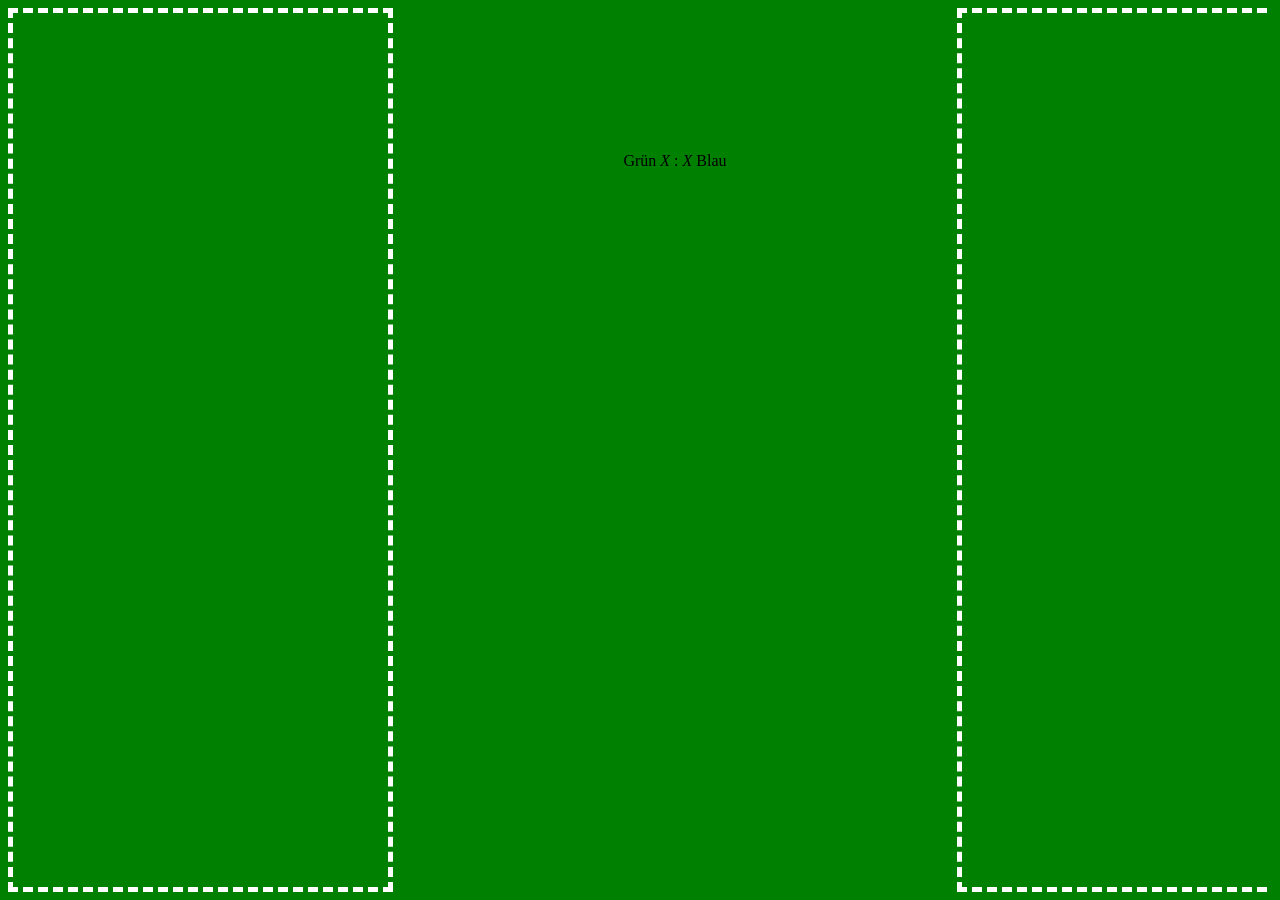
==== source/dashboard.html @ ad75d968 "finished interface (g + b) starting with dashboard" ====
<!DOCTYPE html>
<html lang="en">

<head>
	<meta charset="UTF-8">
	<meta name="viewport" content="width=device-width, initial-scale=1.0">
	<title>Strategiespiel 2026 - Dashboard</title>

	<link rel="icon" href="data:,">

	<style>
		html {
			overflow: hidden;
			scrollbar-width: none;
		}

		body {
			height: calc(100vh - 16px);
			width: calc(100vw - 16px);

			display: flex;
			align-items: center;

			gap: 32px;

			overflow: hidden;

			background-color: green;
		}

		body>aside {
			flex: 0 1 25%;

			min-width: 375px;
			height: calc(100% - 10px);

			cursor: pointer;

			transition: flex 300ms ease, width 300ms ease, opacity 300ms ease;

			border: 5px dashed white;
		}

		body>article {
			display: grid;
			justify-items: center;
			align-items: center;

			flex: 1 1 50%;

			min-width: 500px;
			height: 100%;

			cursor: pointer;

			transition: flex 300ms ease, width 300ms ease;
		}

		body.focus-left #right {
			display: none;
		}

		body.focus-left #left {
			flex: 1 1 50%;
		}

		body.focus-left #center {
			flex: 1 1 50%;
		}

		body.focus-right #left {
			display: none;
		}

		body.focus-right #right {
			flex: 1 1 50%;
		}

		body.focus-right #center {
			flex: 1 1 50%;
		}

		body>aside>div {
			height: 100%;

			display: grid;
			justify-content: space-around;
			align-content: space-around;


			grid-template-columns: repeat(auto-fill, minmax(120px, 1fr));
			grid-auto-rows: minmax(80px, auto);
			justify-items: center;
			align-items: center;
		}

		body>article>section {
			width: 100%;

			background-image: url(../assets/pitch.jpg);
			background-position: center;
			background-size: contain;
			background-repeat: no-repeat;
		}

		body.focus-right>article>section {
			width: 200%;
			translate: -25%;
		}

		body.focus-left>article>section {
			width: 200%;
			translate: 25%;
		}

		body>article>section>div {
			display: none;
		}
	</style>


	<style>
		.player {
			height: 70px;
			width: 75px;

			margin: 2px;
			border: 2px solid black;

			display: grid;

			align-content: space-evenly;
			justify-items: center;
			text-align: center;


			overflow: hidden;
			font-size: 13px;
		}

		.player.yellow {
			border-color: yellow;
			background-color: lightyellow;
		}

		.player.red {
			border-color: red;
			background-color: lightcoral;
		}
	</style>
</head>


<body id="body">
	<aside id="left">
		<div id="container-green-bench"></div>
	</aside>

	<article id="center">
		<header>
			Grün
			<span id="span-green-goals"><i>X</i></span>
			:
			<span id=""><i>X</i></span>
			Blau
		</header>

		<section>
			<!-- Grün -->
			<div id="container-green-goalkeeper"></div>
			<div id="container-green-defenders"></div>
			<div id="container-green-midfielders"></div>
			<div id="container-green-strikers"></div>

			<!-- Blau -->
			<div id="container-blue-strikers"></div>
			<div id="container-blue-midfielders"></div>
			<div id="container-blue-defenders"></div>
			<div id="container-blue-goalkeeper"></div>
		</section>

		<footer>
			<div class="progress-bar-border">
				<div class="progress-bar-fill-in"></div>
			</div>
		</footer>
	</article>

	<aside id="right">
		<div id="container-blue-bench"></div>
	</aside>
</body>

<script>
	const spanGreenGoals = document.getElementById("span-green-goals");
	const spanBlueGoals = document.getElementById("spgoals");

	const containerGreenBench = document.getElementById("container-green-bench");
	const containerGreenGoalkeeper = document.getElementById("container-green-goalkeeper");
	const containerGreenDefenders = document.getElementById("container-green-defenders");
	const containerGreenMidfielders = document.getElementById("container-green-midfielders");
	const containerGreenStrikers = document.getElementById("container-green-strikers");

	const containerBlueBench = document.getElementById("container-blue-bench");
	const containerBlueGoalkeeper = document.getElementById("container-blue-goalkeeper");
	const containerBlueDefenders = document.getElementById("container-blue-defenders");
	const containerBlueMidfielders = document.getElementById("container-blue-midfielders");
	const containerBlueStrikers = document.getElementById("container-blue-strikers");
</script>

<script>
	async function fetchPlayers() {
		const resp = await fetch("/api/players");

		if (resp.status == 200) {
			const data = await resp.json("players");
			return data.players;
		} else {
			alert(`Packet to ${resp.url} failed with status: ${resp.status} ${resp.statusText}`);
		}
	}

	async function update() {
		let players = await fetchPlayers();

		resetDOM();

		if (players == undefined)
			return;

		players.forEach(player => {
			let playerCard = createPlayerCard(player);

			if (player.team == "blau") {
				switch (player.role) {
					case "BENCH":
						containerBlueBench.insertBefore(playerCard, containerBlueBench.childNodes[player.position]);
						break;
					case "GOALKEEPER":
						containerBlueGoalkeeper.insertBefore(playerCard, containerBlueGoalkeeper.childNodes[player.position]);
						break;
					case "DEFENDERS":
						containerBlueDefenders.insertBefore(playerCard, containerBlueDefenders.childNodes[player.position]);
						break;
					case "MIDFIELDERS":
						containerBlueMidfielders.insertBefore(playerCard, containerBlueMidfielders.childNodes[player.position]);
						break;
					case "STRIKERS":
						containerBlueStrikers.insertBefore(playerCard, containerBlueStrikers.childNodes[player.position]);
						break;

					default:
						alert(`Player ${player.name} with role ${player.role} could not be sorted correctly.`);
						break;
				}
			} else if (player.team == "grün") {
				switch (player.role) {
					case "BENCH":
						containerGreenBench.insertBefore(playerCard, containerGreenBench.childNodes[player.position]);
						break;
					case "GOALKEEPER":
						containerGreenGoalkeeper.insertBefore(playerCard, containerGreenGoalkeeper.childNodes[player.position]);
						break;
					case "DEFENDERS":
						containerGreenDefenders.insertBefore(playerCard, containerGreenDefenders.childNodes[player.position]);
						break;
					case "MIDFIELDERS":
						containerGreenMidfielders.insertBefore(playerCard, containerGreenMidfielders.childNodes[player.position]);
						break;
					case "STRIKERS":
						containerGreenStrikers.insertBefore(playerCard, containerGreenStrikers.childNodes[player.position]);
						break;

					default:
						alert(`Player ${player.name} with role ${player.role} could not be sorted correctly.`);
						break;
				}
			} else {
				alert(`Player ${player.name} with role ${player.role} could not be sorted correctly.`)
			}
		});
	}

	window.onload = (() => {
		update();
		setInterval(update, 15000);
	})();
</script>

<script>
	function createPlayerCard(player) {
		let card = document.createElement("div");
		let name = document.createElement("span");
		let timer = document.createElement("span");

		card.id = player.id
		name.innerText = player.name;
		timer.style = "display: none;";
		timer.innerText =
			`${Math.floor(player.punishment_time / 60)}m ` +
			`${Math.floor(player.punishment_time % 60)}s`;

		card.classList.add("player");

		if (player.punishment_time > 0) {
			if (player.punishment == "RED" || player.punishment == "DOUBLE")
				card.classList.add("red");
			else if (player.punishment == "YELLOW")
				card.classList.add("yellow");

			timer.style = "display: block;";
		}

		card.appendChild(name);
		card.appendChild(timer);

		return card;
	}

	function resetDOM() {
		containerGreenBench.innerHTML = "";
		containerGreenGoalkeeper.innerHTML = "";
		containerGreenDefenders.innerHTML = "";
		containerGreenMidfielders.innerHTML = "";
		containerGreenStrikers.innerHTML = "";
		containerBlueBench.innerHTML = "";
		containerBlueGoalkeeper.innerHTML = "";
		containerBlueDefenders.innerHTML = "";
		containerBlueMidfielders.innerHTML = "";
		containerBlueStrikers.innerHTML = "";
	}
</script>

<script>
	const body = document.getElementById("body");

	const left = document.getElementById("left");
	const right = document.getElementById("right");
	const center = document.getElementById("center");

	left.addEventListener("click", () => {
		body.classList.remove("focus-right");
		body.classList.add("focus-left");
	});

	center.addEventListener("click", () => {
		body.classList.remove("focus-right");
		body.classList.remove("focus-left");
	})

	right.addEventListener("click", () => {
		body.classList.remove("focus-left");
		body.classList.add("focus-right");
	});
</script>

</html>
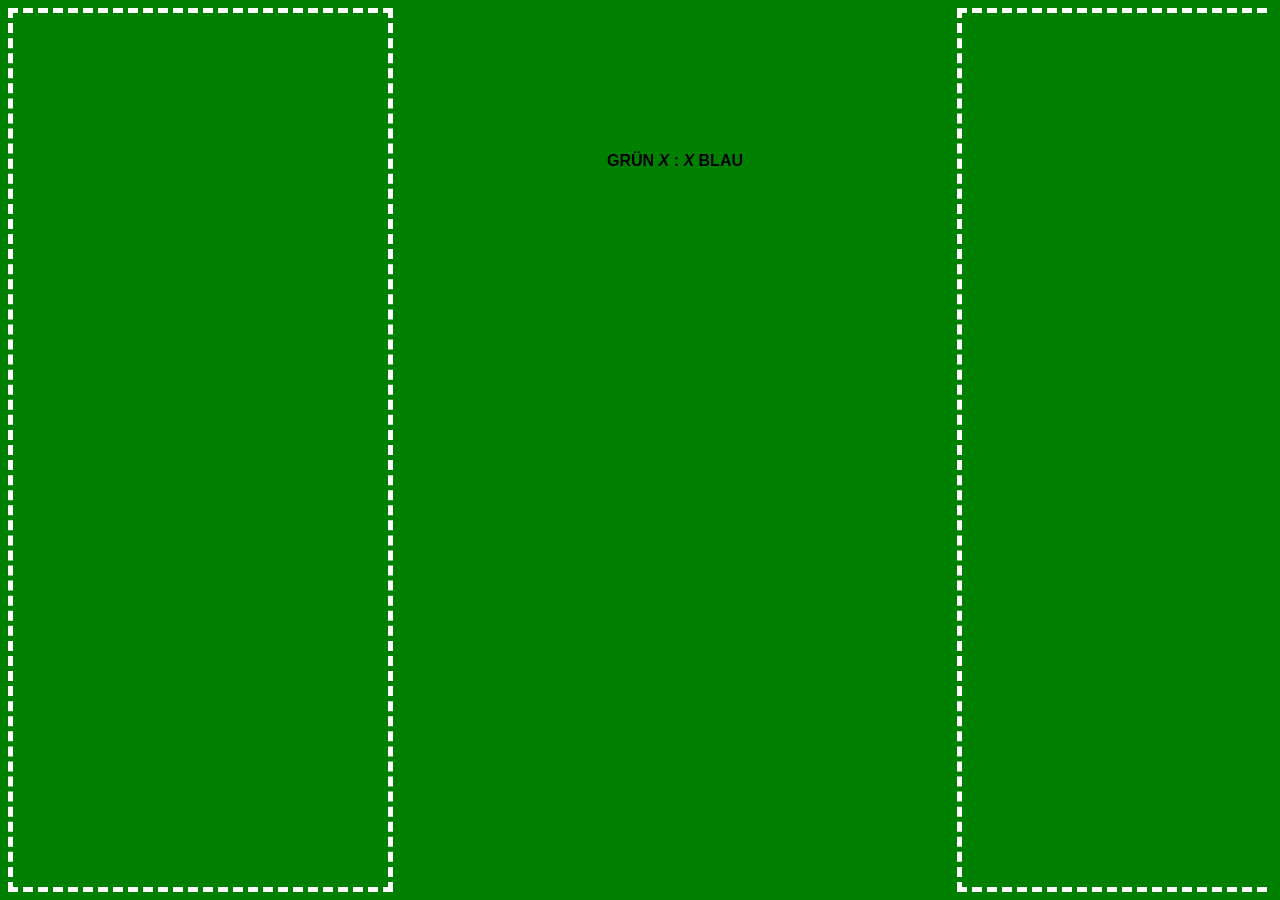
==== commit 014394b7: "patch interfaces" ====
--- a/source/dashboard.html
+++ b/source/dashboard.html
@@ -26,6 +26,9 @@
 			overflow: hidden;
 
 			background-color: green;
+
+			font-family: Arial, Helvetica, sans-serif;
+			font-weight: 700;
 		}
 
 		body>aside {
@@ -158,11 +161,11 @@
 
 	<article id="center">
 		<header>
-			Grün
+			GRÜN
 			<span id="span-green-goals"><i>X</i></span>
 			:
 			<span id=""><i>X</i></span>
-			Blau
+			BLAU
 		</header>
 
 		<section>
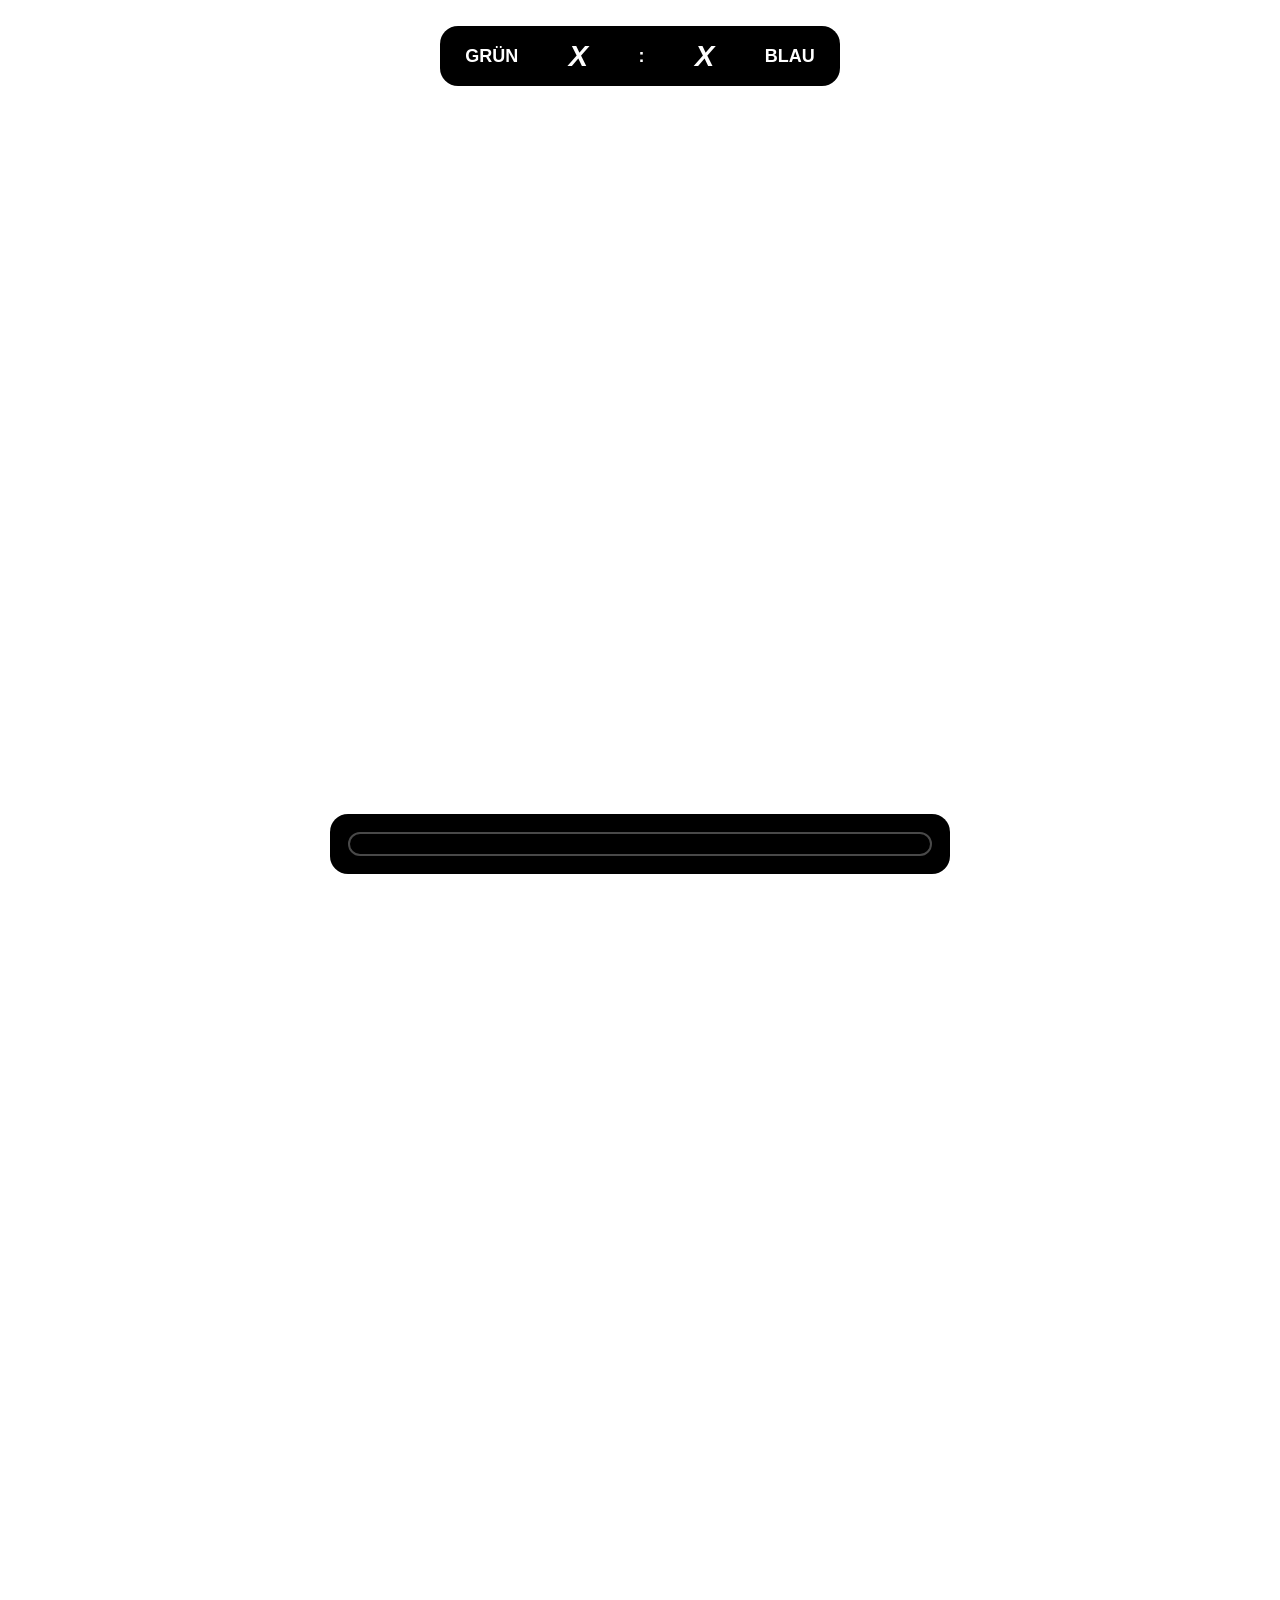
==== commit cd19b5a4: "dashboard: bench and primary interfaces are done" ====
--- a/source/dashboard.html
+++ b/source/dashboard.html
@@ -15,8 +15,12 @@
 		}
 
 		body {
-			height: calc(100vh - 16px);
-			width: calc(100vw - 16px);
+			position: relative;
+
+			height: 100vh;
+			width: 100vw;
+
+			margin: 0;
 
 			display: flex;
 			align-items: center;
@@ -25,80 +29,125 @@
 
 			overflow: hidden;
 
-			background-color: green;
-
 			font-family: Arial, Helvetica, sans-serif;
-			font-weight: 700;
+			font-size: 13px;
+		}
+
+		body::after {
+			content: "";
+			position: absolute;
+			top: -250%;
+			left: -250%;
+			z-index: -2;
+
+			background-image: url(../assets/background.png);
+			background-size: 100px;
+
+			transform: rotate(25deg);
+
+			width: 500%;
+			height: 500%;
 		}
 
 		body>aside {
-			flex: 0 1 25%;
-
-			min-width: 375px;
+			flex: 0 1 300px;
+
+			min-width: fit-content;
 			height: calc(100% - 10px);
 
 			cursor: pointer;
 
 			transition: flex 300ms ease, width 300ms ease, opacity 300ms ease;
-
-			border: 5px dashed white;
+		}
+
+		body>aside#left {
+			display: flex;
+			justify-content: end;
+			align-items: center;
+		}
+
+		body>aside#right {
+			display: flex;
+			justify-content: start;
+			align-items: center;
+		}
+
+		body.focus-left>aside#right {
+			display: none;
+		}
+
+		body.focus-left>aside#left {
+			flex: 1 1 50%;
+		}
+
+		body.focus-left>aside#center {
+			flex: 1 1 50%;
+		}
+
+		body.focus-right>aside#left {
+			display: none;
+		}
+
+		body.focus-right>aside#right {
+			flex: 1 1 50%;
+		}
+
+		body.focus-right>aside#center {
+			flex: 1 1 50%;
+		}
+
+		body>aside>div {
+			width: 230px;
+
+			padding: 2px;
+			padding-left: 4px;
+			padding-right: 4px;
+			border-radius: 10px;
+
+			background: url(../assets/border.png);
+			background-size: 500px;
+			background-position: center;
 		}
 
 		body>article {
 			display: grid;
 			justify-items: center;
-			align-items: center;
 
 			flex: 1 1 50%;
 
 			min-width: 500px;
+			height: calc(100% - 26px - 26px);
+
+			padding-top: 26px;
+			padding-bottom: 26px;
+
+			cursor: pointer;
+
+			transition: flex 300ms ease, width 300ms ease;
+		}
+
+		body>article>div {
+			display: grid;
+			justify-items: center;
+			align-content: space-between;
+
 			height: 100%;
-
-			cursor: pointer;
-
-			transition: flex 300ms ease, width 300ms ease;
-		}
-
-		body.focus-left #right {
-			display: none;
-		}
-
-		body.focus-left #left {
-			flex: 1 1 50%;
-		}
-
-		body.focus-left #center {
-			flex: 1 1 50%;
-		}
-
-		body.focus-right #left {
-			display: none;
-		}
-
-		body.focus-right #right {
-			flex: 1 1 50%;
-		}
-
-		body.focus-right #center {
-			flex: 1 1 50%;
-		}
-
-		body>aside>div {
-			height: 100%;
-
-			display: grid;
-			justify-content: space-around;
-			align-content: space-around;
-
-
-			grid-template-columns: repeat(auto-fill, minmax(120px, 1fr));
-			grid-auto-rows: minmax(80px, auto);
-			justify-items: center;
-			align-items: center;
-		}
-
-		body>article>section {
 			width: 100%;
+		}
+
+		body.focus-right>article>div {
+			width: 200%;
+			translate: -25%;
+		}
+
+		body.focus-left>article>div {
+			width: 200%;
+			translate: 25%;
+		}
+
+		body>article>div>section {
+			width: 100%;
+			height: calc(100vh - 240px);
 
 			background-image: url(../assets/pitch.jpg);
 			background-position: center;
@@ -106,24 +155,13 @@
 			background-repeat: no-repeat;
 		}
 
-		body.focus-right>article>section {
-			width: 200%;
-			translate: -25%;
-		}
-
-		body.focus-left>article>section {
-			width: 200%;
-			translate: 25%;
-		}
-
-		body>article>section>div {
+		body>article>div>section>div {
 			display: none;
 		}
 	</style>
 
-
 	<style>
-		.player {
+		body>article>section>div>.player {
 			height: 70px;
 			width: 75px;
 
@@ -138,17 +176,194 @@
 
 
 			overflow: hidden;
-			font-size: 13px;
-		}
-
-		.player.yellow {
-			border-color: yellow;
-			background-color: lightyellow;
-		}
-
-		.player.red {
-			border-color: red;
-			background-color: lightcoral;
+			font-size: 10px;
+		}
+
+		body>aside>div>.player {
+			height: 36px;
+			width: 230px;
+
+			margin-top: 2px;
+			margin-bottom: 2px;
+
+			border-radius: 8px;
+
+			color: white;
+			background-color: black;
+
+			display: inline-flex;
+			justify-content: space-between;
+			align-items: center;
+		}
+
+		/* body>aside#left>div>.player {
+			background-color: #1f8e4b;
+		}
+
+		body>aside#right>div>.player {
+			background-color: #403dbc;
+		} */
+
+		body>aside>div>.player>span {
+			margin-left: 20px;
+			margin-right: 20px;
+
+			font-weight: 700;
+		}
+
+		body>aside>div>.player>span>b {
+			border-radius: 5px;
+			height: 19px;
+			width: 22px;
+			display: inline-block;
+			text-align: center;
+			margin-right: 12px;
+		}
+
+		body>aside#left>div>.player>span>b {
+			background-color: #3c993c;
+		}
+
+		body>aside#right>div>.player>span>b {
+			background-color: #2c2ca6;
+		}
+	</style>
+
+	<style>
+		header {
+			position: relative;
+
+			min-width: 400px;
+			width: 50%;
+			height: 60px;
+
+			border-radius: 18px;
+
+			display: flex;
+			justify-content: space-evenly;
+			align-items: center;
+
+			color: white;
+			background-color: black;
+
+			font-size: 18px;
+			font-weight: 900;
+		}
+
+		header::before {
+			content: "";
+			position: absolute;
+			z-index: -1;
+
+			height: 100%;
+			width: 100%;
+
+			padding: 4px;
+			border-radius: 22px;
+
+			background: url(../assets/border.png);
+			background-position-x: 0%;
+			background-position-y: 0%;
+			background-size: auto;
+			background-size: 408px;
+			background-position-x: 0px;
+			background-position-y: 482px;
+		}
+
+		header>span {
+			height: 145%;
+			width: 70px;
+			border-radius: 22px;
+			display: flex;
+			justify-content: center;
+			align-items: center;
+			font-size: 29px;
+		}
+
+		header>span:first-child {
+			background-image: url(../assets/green.jfif);
+			background-position-x: -7px;
+			background-size: 180px;
+			background-position-y: -3px;
+		}
+
+		header>span:last-child {
+			background-image: url(../assets/blue.jfif);
+			background-position-x: -7px;
+			background-size: 180px;
+			background-position-y: -3px;
+		}
+
+		footer {
+			position: relative;
+
+			width: calc(100% - 8px);
+			height: 60px;
+
+			display: flex;
+			justify-content: space-evenly;
+			align-items: center;
+
+			border-radius: 18px;
+
+			background-color: black;
+			color: white;
+		}
+
+		footer::before {
+			content: "";
+			position: absolute;
+			z-index: -1;
+
+			height: 100%;
+			width: 100%;
+
+			padding: 4px;
+			border-radius: 22px;
+
+			background: url(../assets/border.png);
+			background-position-x: 0%;
+			background-position-y: 0%;
+			background-size: auto;
+			background-size: 100%;
+			background-position-x: 0px;
+			background-position-y: -100px;
+		}
+
+		footer>div {
+			height: calc(100% - 40px);
+			width: calc(100% - 40px);
+
+			border: 2px solid #494949;
+			border-radius: 20px;
+
+			background-image: url(../assets/blue.jfif);
+			background-position: start;
+			background-size: 120px;
+		}
+
+		footer>div>div {
+			height: 100%;
+			width: 50%;
+
+			border-radius: 10px;
+
+			background-image: url(../assets/green.jfif);
+			background-position: start;
+			background-size: 120px;
+
+			display: flex;
+			justify-content: end;
+
+			transition: width .5s ease-in-out;
+		}
+
+		footer>div>div>img {
+			position: relative;
+			top: -43px;
+			left: 39px;
+
+			height: 110px;
 		}
 	</style>
 </head>
@@ -160,33 +375,37 @@
 	</aside>
 
 	<article id="center">
-		<header>
-			GRÜN
-			<span id="span-green-goals"><i>X</i></span>
-			:
-			<span id=""><i>X</i></span>
-			BLAU
-		</header>
-
-		<section>
-			<!-- Grün -->
-			<div id="container-green-goalkeeper"></div>
-			<div id="container-green-defenders"></div>
-			<div id="container-green-midfielders"></div>
-			<div id="container-green-strikers"></div>
-
-			<!-- Blau -->
-			<div id="container-blue-strikers"></div>
-			<div id="container-blue-midfielders"></div>
-			<div id="container-blue-defenders"></div>
-			<div id="container-blue-goalkeeper"></div>
-		</section>
-
-		<footer>
-			<div class="progress-bar-border">
-				<div class="progress-bar-fill-in"></div>
-			</div>
-		</footer>
+		<div>
+			<header>
+				GRÜN
+				<span id="span-green-goals"><i>X</i></span>
+				:
+				<span id=""><i>X</i></span>
+				BLAU
+			</header>
+
+			<section>
+				<!-- Grün -->
+				<div id="container-green-goalkeeper"></div>
+				<div id="container-green-defenders"></div>
+				<div id="container-green-midfielders"></div>
+				<div id="container-green-strikers"></div>
+
+				<!-- Blau -->
+				<div id="container-blue-strikers"></div>
+				<div id="container-blue-midfielders"></div>
+				<div id="container-blue-defenders"></div>
+				<div id="container-blue-goalkeeper"></div>
+			</section>
+
+			<footer>
+				<div class="progress-bar-border">
+					<div class="progress-bar-fill-in">
+						<img src="../assets/football.png" alt="">
+					</div>
+				</div>
+			</footer>
+		</div>
 	</article>
 
 	<aside id="right">
@@ -286,7 +505,7 @@
 
 	window.onload = (() => {
 		update();
-		setInterval(update, 15000);
+		// setInterval(update, 15000);
 	})();
 </script>
 
@@ -294,14 +513,12 @@
 	function createPlayerCard(player) {
 		let card = document.createElement("div");
 		let name = document.createElement("span");
-		let timer = document.createElement("span");
+		let fatigue = document.createElement("span");
+
+		name.appendChild(fatigue)
 
 		card.id = player.id
-		name.innerText = player.name;
-		timer.style = "display: none;";
-		timer.innerText =
-			`${Math.floor(player.punishment_time / 60)}m ` +
-			`${Math.floor(player.punishment_time % 60)}s`;
+		name.innerHTML = `<b>${Math.floor(Math.min(100 - player.fatigue, 99))}</b>${player.name.toUpperCase()}`;
 
 		card.classList.add("player");
 
@@ -311,11 +528,10 @@
 			else if (player.punishment == "YELLOW")
 				card.classList.add("yellow");
 
-			timer.style = "display: block;";
+			fatigue.style = "display: block;";
 		}
 
 		card.appendChild(name);
-		card.appendChild(timer);
 
 		return card;
 	}
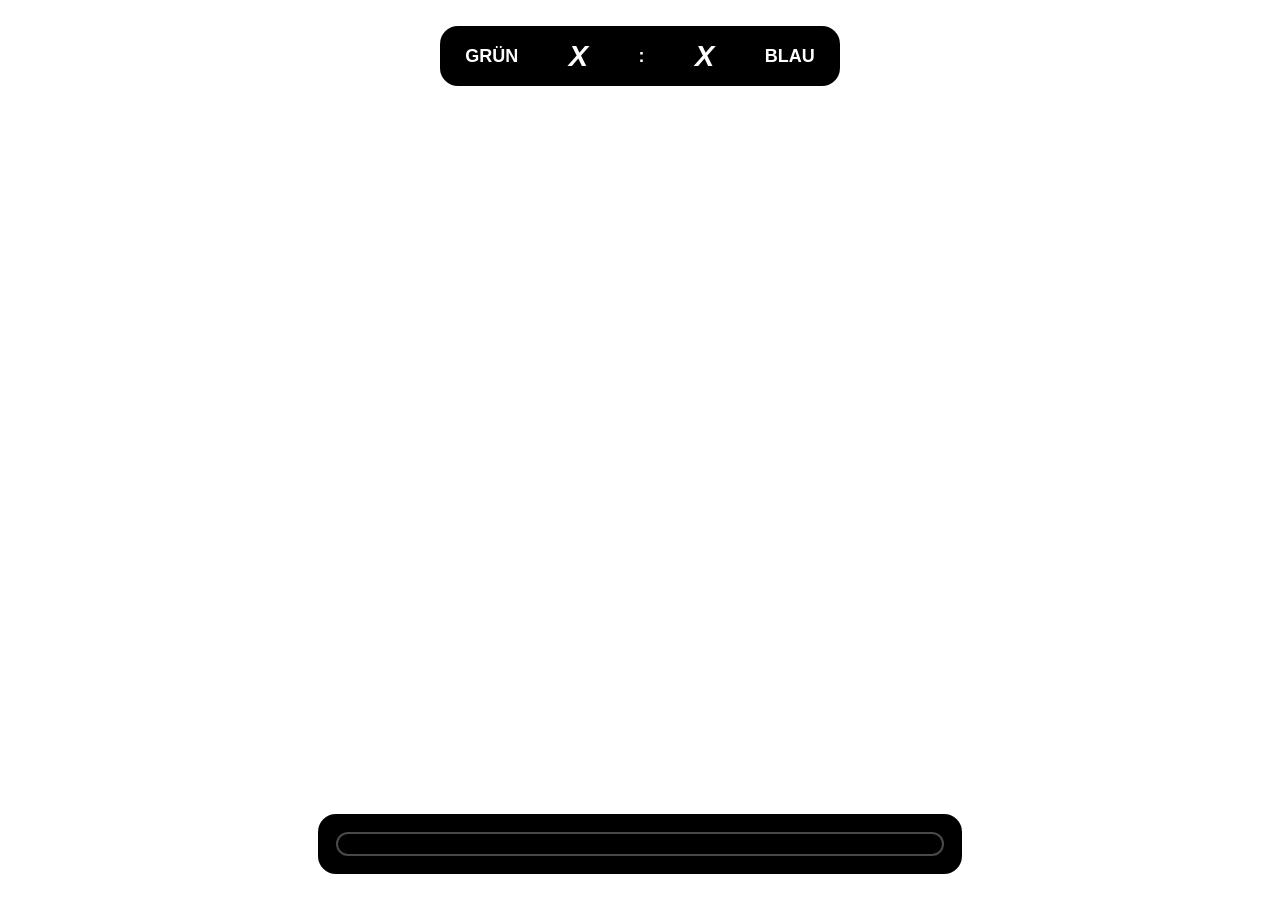
==== commit 053b5c07: "dashboard layout done" ====
--- a/source/dashboard.html
+++ b/source/dashboard.html
@@ -15,85 +15,66 @@
 		}
 
 		body {
-			position: relative;
+			position: absolute;
+			top: 0;
+			left: -50vw;
 
 			height: 100vh;
-			width: 100vw;
+			width: 200vw;
 
 			margin: 0;
 
 			display: flex;
+			justify-content: center;
 			align-items: center;
 
 			gap: 32px;
-
-			overflow: hidden;
 
 			font-family: Arial, Helvetica, sans-serif;
 			font-size: 13px;
+
+			overflow: hidden;
 		}
 
 		body::after {
 			content: "";
 			position: absolute;
-			top: -250%;
-			left: -250%;
+
 			z-index: -2;
 
 			background-image: url(../assets/background.png);
 			background-size: 100px;
 
-			transform: rotate(25deg);
-
-			width: 500%;
-			height: 500%;
+			/* transform: rotate(25deg); */
+
+			width: 100%;
+			height: 100%;
+		}
+
+		body.focus-left {
+			transform: translateX(50vw);
+		}
+
+		body.focus-right {
+			transform: translateX(-50vw);
 		}
 
 		body>aside {
-			flex: 0 1 300px;
-
 			min-width: fit-content;
 			height: calc(100% - 10px);
 
 			cursor: pointer;
 
-			transition: flex 300ms ease, width 300ms ease, opacity 300ms ease;
+			display: flex;
+			align-items: center;
 		}
 
 		body>aside#left {
-			display: flex;
 			justify-content: end;
-			align-items: center;
 		}
 
 		body>aside#right {
-			display: flex;
 			justify-content: start;
-			align-items: center;
-		}
-
-		body.focus-left>aside#right {
-			display: none;
-		}
-
-		body.focus-left>aside#left {
-			flex: 1 1 50%;
-		}
-
-		body.focus-left>aside#center {
-			flex: 1 1 50%;
-		}
-
-		body.focus-right>aside#left {
-			display: none;
-		}
-
-		body.focus-right>aside#right {
-			flex: 1 1 50%;
-		}
-
-		body.focus-right>aside#center {
-			flex: 1 1 50%;
 		}
 
 		body>aside>div {
@@ -113,17 +94,26 @@
 			display: grid;
 			justify-items: center;
 
-			flex: 1 1 50%;
-
-			min-width: 500px;
+			width: max(calc(min(50vw, calc((100vh - 260px) * 2600/1450)) + 12px), 500px);
 			height: calc(100% - 26px - 26px);
 
 			padding-top: 26px;
 			padding-bottom: 26px;
 
 			cursor: pointer;
-
-			transition: flex 300ms ease, width 300ms ease;
+		}
+
+
+		body.focus-left>article,
+		body.focus-right>article {
+			width: max(calc(min(100vw, calc((100vh - 260px) * 2600/1450)) + 12px), 500px);
+			height: calc(100% - 26px - 26px);
+		}
+
+		body.focus-left>article>div>section,
+		body.focus-right>article>div>section {
+			width: max(min(100vw, calc((100vh - 260px) * 2600/1450)), calc(500px - 12px));
+			height: max(min(calc(100vw * 1450/2600), calc(100vh - 260px)), calc(500px - 12px) * 1450/2600);
 		}
 
 		body>article>div {
@@ -135,32 +125,49 @@
 			width: 100%;
 		}
 
-		body.focus-right>article>div {
-			width: 200%;
-			translate: -25%;
-		}
-
-		body.focus-left>article>div {
-			width: 200%;
-			translate: 25%;
-		}
-
 		body>article>div>section {
-			width: 100%;
-			height: calc(100vh - 240px);
-
-			background-image: url(../assets/pitch.jpg);
+			position: relative;
+
+			width: max(min(50vw, calc((100vh - 260px) * 2600/1450)), calc(500px - 12px));
+			height: max(min(calc(50vw * 1450/2600), calc(100vh - 260px)), calc(500px - 12px) * 1450/2600);
+
+			background-image: url(../assets/pitch.png);
 			background-position: center;
 			background-size: contain;
 			background-repeat: no-repeat;
+
+			border-radius: 8px;
+
+			display: flex;
+			justify-content: space-between;
+		}
+
+		body>article>div>section::after {
+			content: "";
+			position: absolute;
+			top: -6px;
+			left: -6px;
+			z-index: -1;
+
+			padding: 6px;
+
+			height: 100%;
+			width: 100%;
+
+			border-radius: 11px;
+
+			background: url(../assets/border.png);
+			background-size: 100%;
+			background-position: center;
 		}
 
 		body>article>div>section>div {
-			display: none;
+			width: calc(100% / 8);
 		}
 	</style>
 
 	<style>
+		/* === SECTION === */
 		body>article>section>div>.player {
 			height: 70px;
 			width: 75px;
@@ -179,6 +186,7 @@
 			font-size: 10px;
 		}
 
+		/* === ASIDE === */
 		body>aside>div>.player {
 			height: 36px;
 			width: 230px;
@@ -195,14 +203,6 @@
 			justify-content: space-between;
 			align-items: center;
 		}
-
-		/* body>aside#left>div>.player {
-			background-color: #1f8e4b;
-		}
-
-		body>aside#right>div>.player {
-			background-color: #403dbc;
-		} */
 
 		body>aside>div>.player>span {
 			margin-left: 20px;
@@ -233,8 +233,7 @@
 		header {
 			position: relative;
 
-			min-width: 400px;
-			width: 50%;
+			width: 400px;
 			height: 60px;
 
 			border-radius: 18px;
@@ -262,9 +261,6 @@
 			border-radius: 22px;
 
 			background: url(../assets/border.png);
-			background-position-x: 0%;
-			background-position-y: 0%;
-			background-size: auto;
 			background-size: 408px;
 			background-position-x: 0px;
 			background-position-y: 482px;
@@ -283,15 +279,15 @@
 		header>span:first-child {
 			background-image: url(../assets/green.jfif);
 			background-position-x: -7px;
+			background-position-y: -3px;
 			background-size: 180px;
-			background-position-y: -3px;
 		}
 
 		header>span:last-child {
 			background-image: url(../assets/blue.jfif);
 			background-position-x: -7px;
+			background-position-y: -3px;
 			background-size: 180px;
-			background-position-y: -3px;
 		}
 
 		footer {
@@ -322,9 +318,6 @@
 			border-radius: 22px;
 
 			background: url(../assets/border.png);
-			background-position-x: 0%;
-			background-position-y: 0%;
-			background-size: auto;
 			background-size: 100%;
 			background-position-x: 0px;
 			background-position-y: -100px;
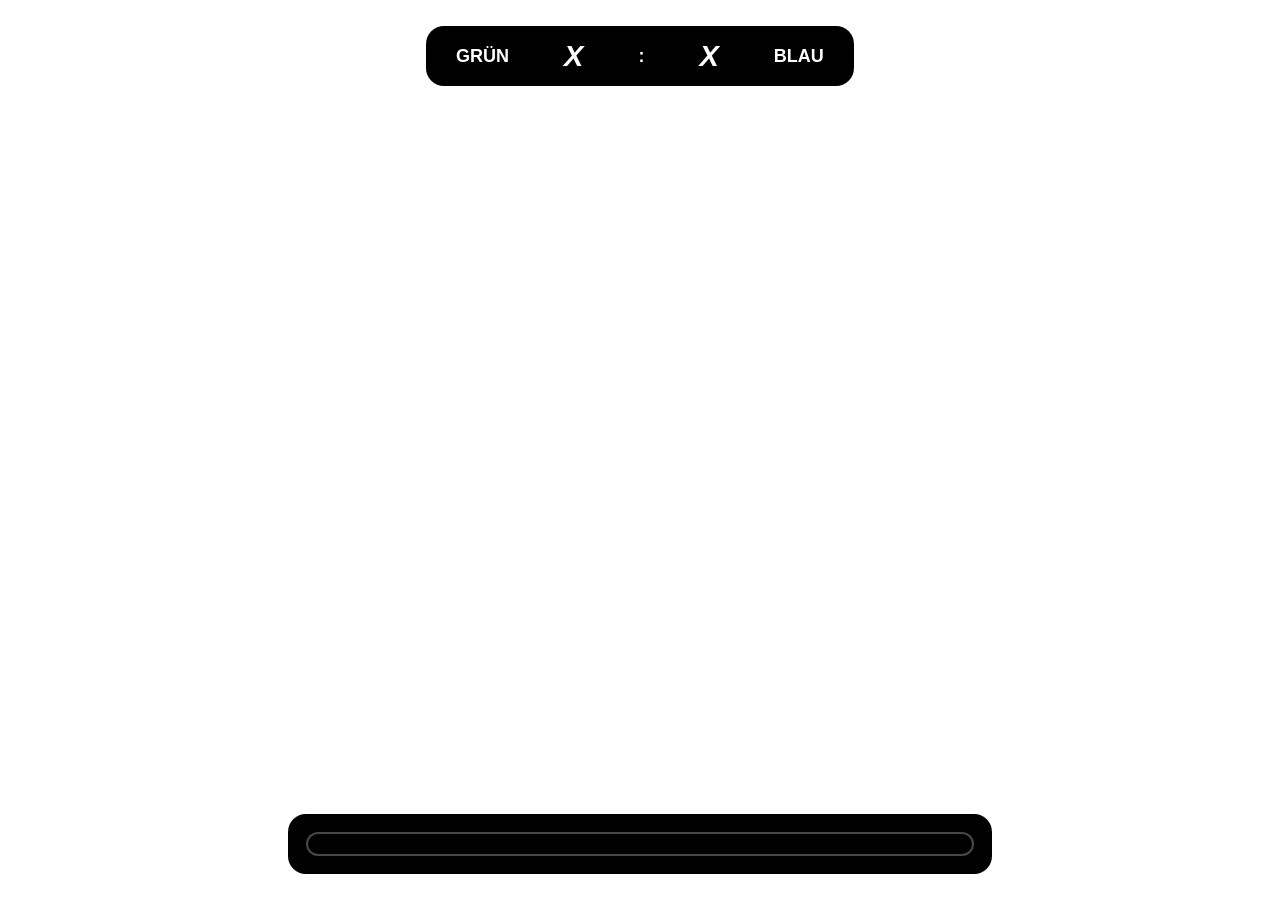
==== commit 507372c0: "backend upgrades" ====
--- a/source/dashboard.html
+++ b/source/dashboard.html
@@ -32,8 +32,6 @@
 
 			font-family: Arial, Helvetica, sans-serif;
 			font-size: 13px;
-
-			overflow: hidden;
 		}
 
 		body::after {
@@ -91,10 +89,12 @@
 		}
 
 		body>article {
+			--width: calc(100vw - 2*240px - 2*50px);
+
 			display: grid;
 			justify-items: center;
 
-			width: max(calc(min(50vw, calc((100vh - 260px) * 2600/1450)) + 12px), 500px);
+			width: max(calc(min(var(--width), calc((100vh - 260px) * 2600/1450)) + 12px), 500px);
 			height: calc(100% - 26px - 26px);
 
 			padding-top: 26px;
@@ -103,17 +103,16 @@
 			cursor: pointer;
 		}
 
-
 		body.focus-left>article,
 		body.focus-right>article {
-			width: max(calc(min(100vw, calc((100vh - 260px) * 2600/1450)) + 12px), 500px);
+			width: max(calc(min(2*var(--width), calc((100vh - 260px) * 2600/1450)) + 12px), 500px);
 			height: calc(100% - 26px - 26px);
 		}
 
 		body.focus-left>article>div>section,
 		body.focus-right>article>div>section {
-			width: max(min(100vw, calc((100vh - 260px) * 2600/1450)), calc(500px - 12px));
-			height: max(min(calc(100vw * 1450/2600), calc(100vh - 260px)), calc(500px - 12px) * 1450/2600);
+			width: max(min(2*var(--width), calc((100vh - 260px) * 2600/1450)), calc(500px - 12px));
+			height: max(min(calc(2*var(--width) * 1450/2600), calc(100vh - 260px)), calc(500px - 12px) * 1450/2600);
 		}
 
 		body>article>div {
@@ -128,8 +127,8 @@
 		body>article>div>section {
 			position: relative;
 
-			width: max(min(50vw, calc((100vh - 260px) * 2600/1450)), calc(500px - 12px));
-			height: max(min(calc(50vw * 1450/2600), calc(100vh - 260px)), calc(500px - 12px) * 1450/2600);
+			width: max(min(var(--width), calc((100vh - 260px) * 2600/1450)), calc(500px - 12px));
+			height: max(min(calc(var(--width) * 1450/2600), calc(100vh - 260px)), calc(500px - 12px) * 1450/2600);
 
 			background-image: url(../assets/pitch.png);
 			background-position: center;
@@ -163,28 +162,98 @@
 
 		body>article>div>section>div {
 			width: calc(100% / 8);
+
+			display: grid;
+			align-content: space-around;
 		}
 	</style>
 
 	<style>
 		/* === SECTION === */
-		body>article>section>div>.player {
-			height: 70px;
-			width: 75px;
-
-			margin: 2px;
-			border: 2px solid black;
-
-			display: grid;
-
-			align-content: space-evenly;
-			justify-items: center;
+		body>article>div>section>div>.player {
+			position: relative;
+
+			width: 75%;
+			aspect-ratio: 1 / 1;
+
+			margin: 12.5%;
+
+			background-repeat: no-repeat;
+			background-position: center;
+			background-size: contain;
+
+			overflow: hidden;
+		}
+
+		body>article>div>section>div>.player>span.name {
+			position: absolute;
+			bottom: 0;
+
+			width: calc(100% - 2*6% - 2*8px);
+
+			display: block;
+
+			padding: 6%;
+			border-radius: 8px;
+
+			background: black;
+			color: white;
+
+			font-weight: 700;
 			text-align: center;
 
-
 			overflow: hidden;
-			font-size: 10px;
-		}
+			text-overflow: ellipsis;
+			text-wrap: nowrap;
+
+			border: 2px solid #494949;
+		}
+
+		body>article>div>section>div>.player>span.fatigue {
+			position: absolute;
+			top: 29%;
+
+			color: white;
+			width: 100%;
+
+			font-weight: 900;
+			font-size: 15px;
+
+			text-align: center;
+		}
+
+		body>article>div>section>div>.player>span.punishment {
+			position: absolute;
+			top: 0;
+			right: 0;
+
+			font-weight: 900;
+			font-size: 17px;
+
+			text-align: end;
+		}
+
+		body>article>div>section>div#container-green-goalkeeper>div.player {
+			background-image: url(../assets/orange-trans.png);
+		}
+
+		body>article>div>section>div#container-green-defenders>div.player,
+		body>article>div>section>div#container-green-midfielders>div.player,
+		body>article>div>section>div#container-green-strikers>div.player {
+			background-image: url(../assets/green-trans.png);
+		}
+
+		body>article>div>section>div#container-blue-goalkeeper>div.player {
+			background-image: url(../assets/purple-trans.png);
+		}
+
+		body>article>div>section>div#container-blue-defenders>div.player,
+		body>article>div>section>div#container-blue-midfielders>div.player,
+		body>article>div>section>div#container-blue-strikers>div.player {
+			background-image: url(../assets/blue-trans.png);
+		}
+
+
 
 		/* === ASIDE === */
 		body>aside>div>.player {
@@ -209,12 +278,15 @@
 			margin-right: 20px;
 
 			font-weight: 700;
+
+			text-wrap: nowrap;
 		}
 
 		body>aside>div>.player>span>b {
 			border-radius: 5px;
-			height: 19px;
-			width: 22px;
+			padding-left: 4px;
+			padding-right: 4px;
+
 			display: inline-block;
 			text-align: center;
 			margin-right: 12px;
@@ -233,7 +305,8 @@
 		header {
 			position: relative;
 
-			width: 400px;
+			min-width: 400px;
+			width: 60%;
 			height: 60px;
 
 			border-radius: 18px;
@@ -452,16 +525,16 @@
 						containerBlueBench.insertBefore(playerCard, containerBlueBench.childNodes[player.position]);
 						break;
 					case "GOALKEEPER":
-						containerBlueGoalkeeper.insertBefore(playerCard, containerBlueGoalkeeper.childNodes[player.position]);
+						containerBlueGoalkeeper.insertBefore(playerCard, containerBlueGoalkeeper.childNodes[0]);
 						break;
 					case "DEFENDERS":
-						containerBlueDefenders.insertBefore(playerCard, containerBlueDefenders.childNodes[player.position]);
+						containerBlueDefenders.insertBefore(playerCard, containerBlueDefenders.childNodes[0]);
 						break;
 					case "MIDFIELDERS":
-						containerBlueMidfielders.insertBefore(playerCard, containerBlueMidfielders.childNodes[player.position]);
+						containerBlueMidfielders.insertBefore(playerCard, containerBlueMidfielders.childNodes[0]);
 						break;
 					case "STRIKERS":
-						containerBlueStrikers.insertBefore(playerCard, containerBlueStrikers.childNodes[player.position]);
+						containerBlueStrikers.insertBefore(playerCard, containerBlueStrikers.childNodes[0]);
 						break;
 
 					default:
@@ -498,7 +571,14 @@
 
 	window.onload = (() => {
 		update();
-		// setInterval(update, 15000);
+
+		setInterval(() => {
+			const interval = 5; // in seconds
+
+			if (Math.floor(Date.now() / 1000) % 60 % interval == 0) {
+				update();
+			}
+		}, 1000);
 	})();
 </script>
 
@@ -507,24 +587,37 @@
 		let card = document.createElement("div");
 		let name = document.createElement("span");
 		let fatigue = document.createElement("span");
-
-		name.appendChild(fatigue)
+		let punishment = document.createElement("span");
 
 		card.id = player.id
-		name.innerHTML = `<b>${Math.floor(Math.min(100 - player.fatigue, 99))}</b>${player.name.toUpperCase()}`;
-
 		card.classList.add("player");
 
 		if (player.punishment_time > 0) {
-			if (player.punishment == "RED" || player.punishment == "DOUBLE")
-				card.classList.add("red");
+			if (player.punishment == "RED")
+				punishment.innerText = "🟥";
+			else if (player.punishment == "DOUBLE")
+				punishment.innerText = "🟨🟥";
 			else if (player.punishment == "YELLOW")
-				card.classList.add("yellow");
-
-			fatigue.style = "display: block;";
-		}
-
-		card.appendChild(name);
+				punishment.innerText = "🟨";
+		}
+
+		if (player.role == "BENCH") {
+			name.innerHTML = `<b>${Math.floor(Math.min(100 - player.fatigue, 99))}</b>${player.name.toUpperCase()}`;
+
+			card.appendChild(name);
+			card.appendChild(punishment);
+		} else {
+			name.classList.add("name");
+			fatigue.classList.add("fatigue");
+			punishment.classList.add("punishment");
+
+			name.innerText = `${player.name.toUpperCase()}`;
+			fatigue.innerText = `${Math.floor(Math.min(100 - player.fatigue, 99))}`;
+
+			card.append(name);
+			card.append(fatigue);
+			card.appendChild(punishment);
+		}
 
 		return card;
 	}
